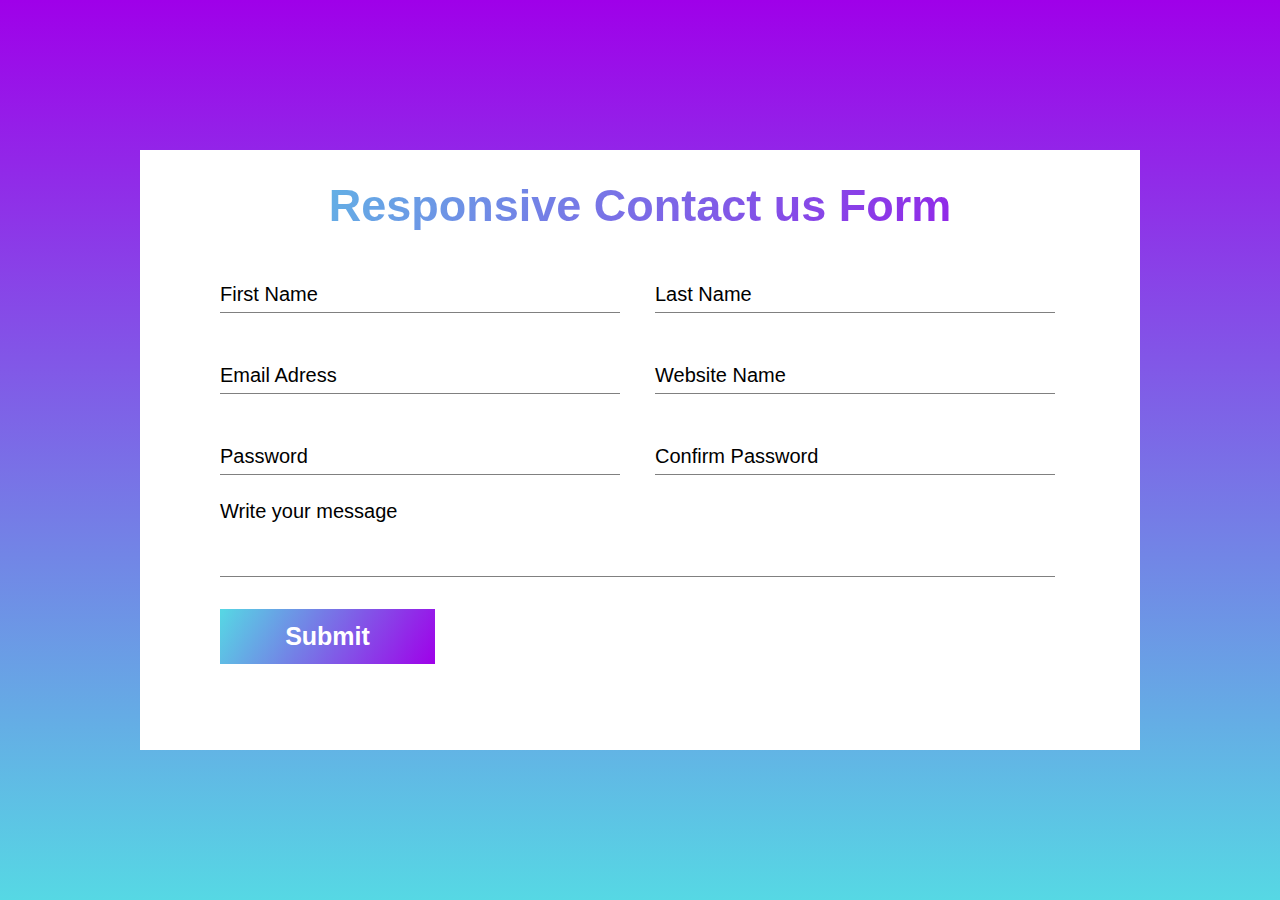
==== index.html @ 3777c75a "completed js" ====
<!DOCTYPE html>
<html lang="en">
  <head>
    <meta charset="UTF-8" />
    <meta http-equiv="X-UA-Compatible" content="IE=edge" />
    <meta name="viewport" content="width=device-width, initial-scale=1.0" />
    <title>Document</title>
    <link rel="stylesheet" href="index.css" />
  </head>
  <body>
    <div class="container" id="whiteBox">
      <h1 id="titleOne">Responsive Contact us Form</h1>
      <div class="userInfos">
        <div class="columnOne">
          <div class="setOne">
            <input class="userInputs" id="firstName" type="text" required />
            <label for="firstName" id="labelFirstName">
              <span id="infoOne">First Name</span>
            </label>
            <span class="requiredFields hide" id="firstNameError">Please enter your First Name</span>
            <span class="requiredAmount hide" id="firstNameErrorTwo">First Name needs to be more than three characters</span>
          </div>

          <div class="setTwo">
            <input class="userInputs" id="emailAdress" type="email" required />
            <label for="emailAdress" id="labelEmail">
              <span id="infoThree">Email Adress</span>
            </label>
            <span class="requiredFields hide" id="emailError">Please enter your Email Adress</span>
            <span class="requiredAmount hide" id="emailErrorTwo">Email Adress is invalid</span>
          </div> 

          <div class="setSix">
            <input class="userInputs" id="passwordName" type="password" required />
            <label for="passwordName" id="labelPassword">
              <span id="infoFive">Password</span>
            </label>
            <span class="requiredFields hide" id="passwordError">Please enter your Password</span>
            <span class="requiredAmount hide" id="passwordErrorTwo">Password needs to be more than seven characters</span>
          </div>
        </div>

        <div class="columnTwo">
          <div class="setThree">
            <input class="userInputs" id="lastName" type="text" required />
            <label for="lastName" id="labelLastName">
              <span class="textTests" id="infoTwo">Last Name</span>
            </label>
            <span class="requiredFields" id="lastNameError">Please enter your Last Name</span>
            <span class="requiredAmount" id="lastNameErrorTwo">Last Name needs to be more than three characters</span>
          </div>

          <div class="setFour">
            <input class="userInputs" id="websiteName" type="text" required />
            <label for="websiteName" id="labelWebsite">
              <span id="infoFour">Website Name</span>
            </label>
            <span class="requiredFields" id="websiteError">Please enter your Website Name</span>
            <span class="requiredAmount" id="websiteErrorTwo">Website Name needs to be more than three characters</span>
          </div>

          <div class="setSeven">
            <input class="userInputs" id="passwordNameConfirm" type="password" required />
            <label for="passwordNameConfirm" id="labelPasswordConfirm">
              <span id="infoSix">Confirm Password</span>
            </label>
            <span class="requiredFields hide" id="passwordErrorConfirm">Please confirm your Password</span>
            <span class="requiredAmount hide" id="passwordErrorConfirmTwo">Password doesn't match</span>
          </div>
        </div>
      </div>
      <div class="setFive">
        <label for="messageArea" id="labelUserMessage">
          <span id="userMessage">Write your message</span>
        </label>
        <textarea name="msgArea" class="userInputs" id="messageArea" cols="81.9" rows="4"></textarea>
        <span class="requiredFields hide" id="messageError">Please enter your Message</span>
      </div>


      <div class="button">
        <input type="submit" id="submitButton"></input>
      </div>
    </div>

    <script src="index.js"></script>
  </body>
</html>
---- index.css ----
* {
  padding: 0;
  margin: 0;
}
body {
  display: flex;
  align-items: center;
  justify-content: center;
  width: 100vw;
  height: 100vh;
  color: #fff;
  background: linear-gradient(0deg, #56d8e4, #9f00e9);
}
#whiteBox {
  width: 1000px;
  height: 600px;
  z-index: 100;
  background-color: #fff;
  text-align: center;
}
#titleOne {
  font-size: 45px;
  font-family: "Trebuchet MS", "Lucida Sans Unicode", "Lucida Grande",
    "Lucida Sans", Arial, sans-serif;
  margin-top: 30px;
  background-image: linear-gradient(120deg, #56d8e4, #9f00e9);
  -webkit-background-clip: text;
  color: transparent;
}
.userInfos {
  font-size: 20px;
  font-family: "Trebuchet MS", "Lucida Sans Unicode", "Lucida Grande",
    "Lucida Sans", Arial, sans-serif;
  color: black;
  display: flex;
  flex-direction: row;
  margin-top: 50px;
}
.userInputs {
  border-style: none;
  border-bottom: 1px solid gray;
  outline: none;
  width: 400px;
  height: 25px;
  font-size: 20px;
  position: relative;
  display: block;
  padding-bottom: 5px;
}
.userInputs:focus,
.userInputs:valid {
  border-bottom: 1px solid #56d8e4;
}
.userInputs:focus + label > span,
.userInputs:valid + label > span {
  -webkit-transition: top 0.2s ease, font-size 0.2s ease;
  transition: top 0.2s ease, font-size 0.2s ease;
  position: absolute;
  top: -25px;
  font-size: 17px;
  color: #56d8e4;
}
#emailAdress:focus + label > span {
  -webkit-transition: top 0.2s ease, font-size 0.2s ease;
  transition: top 0.2s ease, font-size 0.2s ease;
  position: absolute;
  top: -25px;
  font-size: 17px;
  color: #56d8e4;
}
#messageArea {
  font-size: 15px;
  font-family: "Trebuchet MS", "Lucida Sans Unicode", "Lucida Grande",
    "Lucida Sans", Arial, sans-serif;
  color: black;
  position: relative;
  top: 8px;
  width: 20%;
  height: 40px;
  display: block;
  border-style: none;
  outline: none;
  resize: none;
  border-bottom: 1px solid gray;
  -webkit-transition: width 0.4s ease;
  transition: width 0.4s ease;
  overflow: visible;
  white-space: nowrap;
  overflow-x: hidden;
}
#messageArea:focus,
#messageArea:valid {
  -webkit-transition: width 0.4s ease;
  transition: width 0.4s ease;
  width: 100%;
  white-space: nowrap;
}
.columnOne {
  margin-left: 80px;
  display: flex;
  flex-direction: column;
}
.columnTwo {
  display: flex;
  flex-direction: column;
}
.setOne {
  text-align: left;
}
.setTwo {
  margin-top: 50px;
  text-align: left;
}
.setThree {
  margin-left: 35px;
  text-align: left;
}
.setFour {
  text-align: left;
  margin-top: 50px;
  margin-left: 35px;
}
.setFive {
  margin-top: 25px;
  margin-left: 80px;
  text-align: left;
  width: 835px;
}
.setSix {
  text-align: left;
  margin-top: 50px;
}
.setSeven {
  text-align: left;
  margin-top: 50px;
  margin-left: 35px;
}
#infoOne {
  position: absolute;
}
#infoTwo {
  position: absolute;
}
#infoThree {
  position: absolute;
}
#infoFour {
  position: absolute;
}
#infoFive {
  position: absolute;
}
#infoSix {
  position: absolute;
}
#userMessage {
  z-index: 5;
  /* display: block; */
  /* position: absolute; */
  font-size: 20px;
  font-family: "Trebuchet MS", "Lucida Sans Unicode", "Lucida Grande",
    "Lucida Sans", Arial, sans-serif;
  color: black;
}
#labelFirstName {
  position: relative;
  top: -30px;
  width: 100%;
  display: block;
}
#labelLastName {
  position: relative;
  top: -30px;
  width: 100%;
  display: block;
}
#labelEmail {
  position: relative;
  top: -30px;
  width: 100%;
  display: block;
}
#labelWebsite {
  position: relative;
  top: -30px;
  width: 100%;
  display: block;
}
#labelUserMessage {
  position: relative;
  width: 100%;
  display: block;
}
#labelPassword {
  position: relative;
  width: 100%;
  display: block;
  top: -30px;
}
#labelPasswordConfirm {
  position: relative;
  width: 100%;
  display: block;
  top: -30px;
}
.button {
  text-align: left;
  margin-left: 80px;
  margin-top: 40px;
}
#submitButton {
  width: 215px;
  height: 55px;
  background-image: linear-gradient(120deg, #56d8e4, #9f00e9);
  border-style: none;
  color: white;
  font-family: -apple-system, BlinkMacSystemFont, "Segoe UI", Roboto, Oxygen,
    Ubuntu, Cantarell, "Open Sans", "Helvetica Neue", sans-serif;
  font-weight: 600;
  font-size: 25px;
}
#submitButton:hover {
  cursor: pointer;
}
.requiredFields {
  color: red;
  font-size: 15px;
  display: none;
  position: relative;
  top: 4px;
  font-family: -apple-system, BlinkMacSystemFont, "Segoe UI", Roboto, Oxygen,
    Ubuntu, Cantarell, "Open Sans", "Helvetica Neue", sans-serif;
}
.requiredAmount {
  color: red;
  font-size: 15px;
  display: none;
  position: relative;
  top: -1px;
  font-family: -apple-system, BlinkMacSystemFont, "Segoe UI", Roboto, Oxygen,
    Ubuntu, Cantarell, "Open Sans", "Helvetica Neue", sans-serif;
}
#messageError {
  position: relative;
  top: 15px;
}
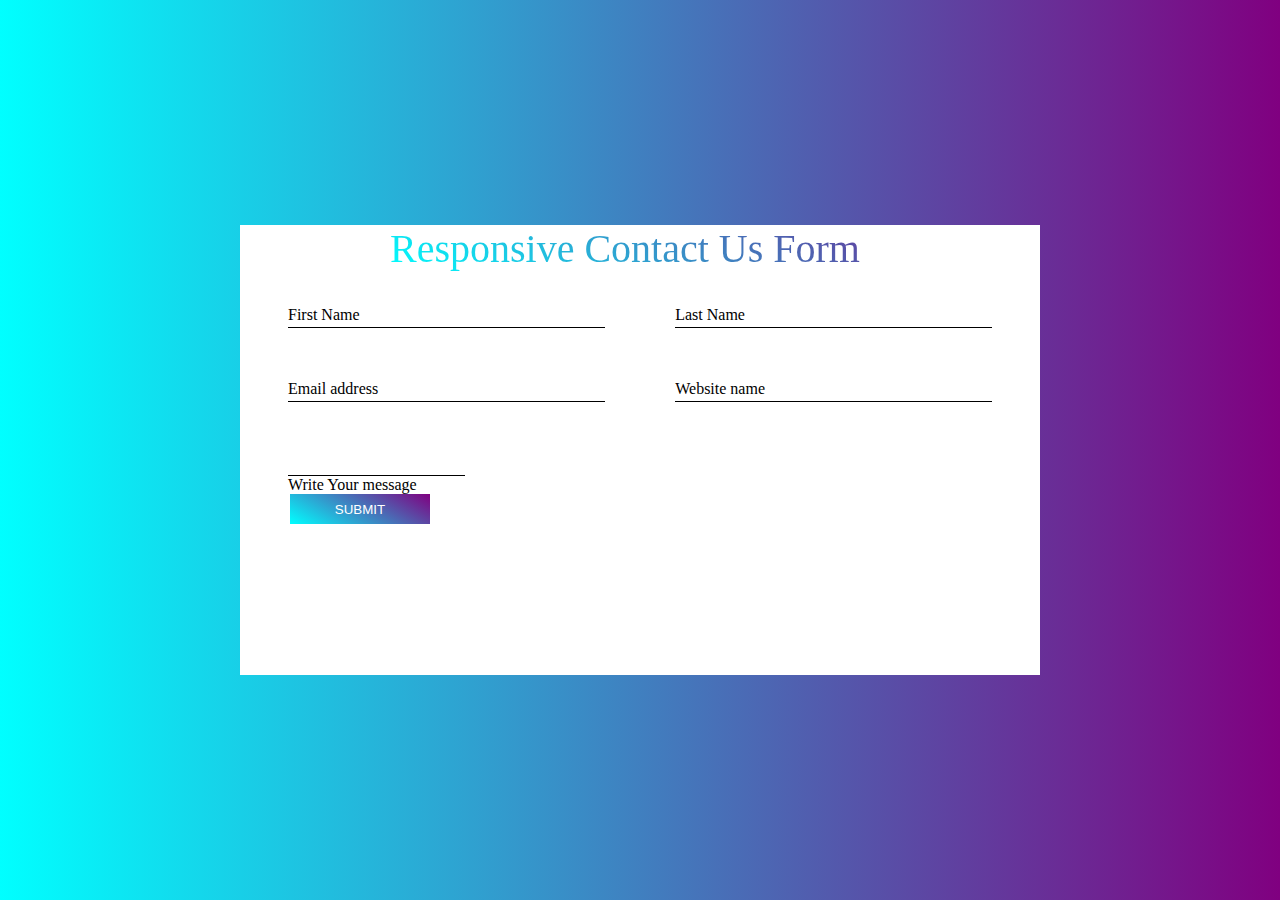
==== commit 6b9f0615: "almost finished" ====
--- a/index.html
+++ b/index.html
@@ -1,88 +1,47 @@
 <!DOCTYPE html>
 <html lang="en">
-  <head>
-    <meta charset="UTF-8" />
-    <meta http-equiv="X-UA-Compatible" content="IE=edge" />
-    <meta name="viewport" content="width=device-width, initial-scale=1.0" />
-    <title>Document</title>
-    <link rel="stylesheet" href="index.css" />
-  </head>
-  <body>
-    <div class="container" id="whiteBox">
-      <h1 id="titleOne">Responsive Contact us Form</h1>
-      <div class="userInfos">
-        <div class="columnOne">
-          <div class="setOne">
-            <input class="userInputs" id="firstName" type="text" required />
-            <label for="firstName" id="labelFirstName">
-              <span id="infoOne">First Name</span>
-            </label>
-            <span class="requiredFields hide" id="firstNameError">Please enter your First Name</span>
-            <span class="requiredAmount hide" id="firstNameErrorTwo">First Name needs to be more than three characters</span>
-          </div>
 
-          <div class="setTwo">
-            <input class="userInputs" id="emailAdress" type="email" required />
-            <label for="emailAdress" id="labelEmail">
-              <span id="infoThree">Email Adress</span>
-            </label>
-            <span class="requiredFields hide" id="emailError">Please enter your Email Adress</span>
-            <span class="requiredAmount hide" id="emailErrorTwo">Email Adress is invalid</span>
-          </div> 
+<head>
+  <meta charset="UTF-8" />
+  <meta http-equiv="X-UA-Compatible" content="IE=edge" />
+  <meta name="viewport" content="width=device-width, initial-scale=1.0" />
+  <link rel="stylesheet" href="index.css" />
+  <title>Document</title>
+</head>
 
-          <div class="setSix">
-            <input class="userInputs" id="passwordName" type="password" required />
-            <label for="passwordName" id="labelPassword">
-              <span id="infoFive">Password</span>
-            </label>
-            <span class="requiredFields hide" id="passwordError">Please enter your Password</span>
-            <span class="requiredAmount hide" id="passwordErrorTwo">Password needs to be more than seven characters</span>
-          </div>
-        </div>
-
-        <div class="columnTwo">
-          <div class="setThree">
-            <input class="userInputs" id="lastName" type="text" required />
-            <label for="lastName" id="labelLastName">
-              <span class="textTests" id="infoTwo">Last Name</span>
-            </label>
-            <span class="requiredFields" id="lastNameError">Please enter your Last Name</span>
-            <span class="requiredAmount" id="lastNameErrorTwo">Last Name needs to be more than three characters</span>
-          </div>
-
-          <div class="setFour">
-            <input class="userInputs" id="websiteName" type="text" required />
-            <label for="websiteName" id="labelWebsite">
-              <span id="infoFour">Website Name</span>
-            </label>
-            <span class="requiredFields" id="websiteError">Please enter your Website Name</span>
-            <span class="requiredAmount" id="websiteErrorTwo">Website Name needs to be more than three characters</span>
-          </div>
-
-          <div class="setSeven">
-            <input class="userInputs" id="passwordNameConfirm" type="password" required />
-            <label for="passwordNameConfirm" id="labelPasswordConfirm">
-              <span id="infoSix">Confirm Password</span>
-            </label>
-            <span class="requiredFields hide" id="passwordErrorConfirm">Please confirm your Password</span>
-            <span class="requiredAmount hide" id="passwordErrorConfirmTwo">Password doesn't match</span>
-          </div>
-        </div>
+<body id="body">
+  <div id="form">
+    <div>
+      <p id="contactText">Responsive Contact Us Form</p>
+    </div>
+    <div id="firstDiv">
+      <div id="firstName">
+        <input class="txt" type="text" id="inputOne" required />
+        <label for="inputOne" id="nameLabel"><span id="name">First Name</span></label>
       </div>
-      <div class="setFive">
-        <label for="messageArea" id="labelUserMessage">
-          <span id="userMessage">Write your message</span>
-        </label>
-        <textarea name="msgArea" class="userInputs" id="messageArea" cols="81.9" rows="4"></textarea>
-        <span class="requiredFields hide" id="messageError">Please enter your Message</span>
-      </div>
-
-
-      <div class="button">
-        <input type="submit" id="submitButton"></input>
+      <div id="lastName">
+        <input class="txt" type="text" id="inputTwo" required />
+        <label for="inputTwo" id="nameLabel"><span id="name">Last Name</span></label>
       </div>
     </div>
+    <div id="secondDiv">
+      <div id="Email">
+        <input class="txt" type="text" id="inputThree" required />
+        <label for="inputThree" id="nameLabel"><span id="name">Email address</span></label>
+      </div>
+      <div id="web">
+        <input class="txt" type="text" id="inputFour" required />
+        <label for="inputFour" id="nameLabel"><span id="name">Website name</span></label>
+      </div>
+    </div>
+    <div id="thirdDiv">
+      <div><input class="txt" type="text" id="inputFour" required 
+      <label for="inputFour" id nameLabel><span>Write Your message</span></label></div>
+    </div>
+    <button id="button">SUBMIT</button>
+  </div>
 
-    <script src="index.js"></script>
-  </body>
-</html>
+  <script src="index.js"></script>
+</body>
+
+</html>--- a/index.css
+++ b/index.css
@@ -2,245 +2,107 @@
   padding: 0;
   margin: 0;
 }
-body {
+
+#body {
   display: flex;
+  height: 100vh;
+  width: 100vw;
+  background: linear-gradient(90deg, cyan, purple);
+  justify-content: center;
   align-items: center;
-  justify-content: center;
-  width: 100vw;
-  height: 100vh;
-  color: #fff;
-  background: linear-gradient(0deg, #56d8e4, #9f00e9);
 }
-#whiteBox {
-  width: 1000px;
-  height: 600px;
-  z-index: 100;
-  background-color: #fff;
-  text-align: center;
+#form {
+  display: flex;
+  flex-direction: column;
+  width: 800px;
+  height: 450px;
+  background-color: white;
 }
-#titleOne {
-  font-size: 45px;
-  font-family: "Trebuchet MS", "Lucida Sans Unicode", "Lucida Grande",
-    "Lucida Sans", Arial, sans-serif;
-  margin-top: 30px;
-  background-image: linear-gradient(120deg, #56d8e4, #9f00e9);
+#contactText {
+  background: -webkit-linear-gradient(60deg, cyan, purple);
   -webkit-background-clip: text;
-  color: transparent;
+  -webkit-text-fill-color: transparent;
+  font-size: 40px;
+  margin-left: 150px;
 }
-.userInfos {
-  font-size: 20px;
-  font-family: "Trebuchet MS", "Lucida Sans Unicode", "Lucida Grande",
-    "Lucida Sans", Arial, sans-serif;
-  color: black;
+#firstDiv {
   display: flex;
-  flex-direction: row;
-  margin-top: 50px;
+  justify-content: space-between;
+  margin-top: 40px;
+  padding-left: 48px;
+  padding-right: 48px;
 }
-.userInputs {
-  border-style: none;
-  border-bottom: 1px solid gray;
+
+#firstName,
+#lastName {
+  width: 45%;
+}
+.txt {
+  width: 100%;
   outline: none;
-  width: 400px;
-  height: 25px;
-  font-size: 20px;
   position: relative;
   display: block;
-  padding-bottom: 5px;
 }
-.userInputs:focus,
-.userInputs:valid {
-  border-bottom: 1px solid #56d8e4;
+#secondDiv {
+  display: flex;
+  justify-content: space-between;
+  margin-top: 40px;
+  padding-left: 48px;
+  padding-right: 48px;
 }
-.userInputs:focus + label > span,
-.userInputs:valid + label > span {
-  -webkit-transition: top 0.2s ease, font-size 0.2s ease;
-  transition: top 0.2s ease, font-size 0.2s ease;
-  position: absolute;
-  top: -25px;
+#Email,
+#web {
+  width: 45%;
+}
+#wym {
+  width: 300px;
+}
+#thirdDiv {
+  display: flex;
+  margin-top: 40px;
+  padding-left: 48px;
+  padding-right: 48px;
+}
+#input1 {
+  display: flex;
+  position: relative;
+}
+
+#lastNameLabel {
+  position: relative;
+  top: -22px;
+}
+
+#emailLabel {
+  position: relative;
+  top: -22px;
+}
+#webLabel {
+  position: relative;
+  top: -22px;
+}
+#nameLabel {
+  position: relative;
+  top: -22px;
+}
+.txt {
+  border-style: none;
+  border-bottom: 1px solid black;
+}
+
+input.txt:focus + label > span,
+input.txt:valid + label > span {
+  color: cyan;
+  position: relative;
+  top: -20px;
   font-size: 17px;
-  color: #56d8e4;
+} 
+#button {
+  background: -webkit-linear-gradient(60deg, cyan, purple);
+  border: none;
+  color: white;
+  width: 140px;
+  height: 30px;
+  margin-left: 50px;
 }
-#emailAdress:focus + label > span {
-  -webkit-transition: top 0.2s ease, font-size 0.2s ease;
-  transition: top 0.2s ease, font-size 0.2s ease;
-  position: absolute;
-  top: -25px;
-  font-size: 17px;
-  color: #56d8e4;
-}
-#messageArea {
-  font-size: 15px;
-  font-family: "Trebuchet MS", "Lucida Sans Unicode", "Lucida Grande",
-    "Lucida Sans", Arial, sans-serif;
-  color: black;
-  position: relative;
-  top: 8px;
-  width: 20%;
-  height: 40px;
-  display: block;
-  border-style: none;
-  outline: none;
-  resize: none;
-  border-bottom: 1px solid gray;
-  -webkit-transition: width 0.4s ease;
-  transition: width 0.4s ease;
-  overflow: visible;
-  white-space: nowrap;
-  overflow-x: hidden;
-}
-#messageArea:focus,
-#messageArea:valid {
-  -webkit-transition: width 0.4s ease;
-  transition: width 0.4s ease;
-  width: 100%;
-  white-space: nowrap;
-}
-.columnOne {
-  margin-left: 80px;
-  display: flex;
-  flex-direction: column;
-}
-.columnTwo {
-  display: flex;
-  flex-direction: column;
-}
-.setOne {
-  text-align: left;
-}
-.setTwo {
-  margin-top: 50px;
-  text-align: left;
-}
-.setThree {
-  margin-left: 35px;
-  text-align: left;
-}
-.setFour {
-  text-align: left;
-  margin-top: 50px;
-  margin-left: 35px;
-}
-.setFive {
-  margin-top: 25px;
-  margin-left: 80px;
-  text-align: left;
-  width: 835px;
-}
-.setSix {
-  text-align: left;
-  margin-top: 50px;
-}
-.setSeven {
-  text-align: left;
-  margin-top: 50px;
-  margin-left: 35px;
-}
-#infoOne {
-  position: absolute;
-}
-#infoTwo {
-  position: absolute;
-}
-#infoThree {
-  position: absolute;
-}
-#infoFour {
-  position: absolute;
-}
-#infoFive {
-  position: absolute;
-}
-#infoSix {
-  position: absolute;
-}
-#userMessage {
-  z-index: 5;
-  /* display: block; */
-  /* position: absolute; */
-  font-size: 20px;
-  font-family: "Trebuchet MS", "Lucida Sans Unicode", "Lucida Grande",
-    "Lucida Sans", Arial, sans-serif;
-  color: black;
-}
-#labelFirstName {
-  position: relative;
-  top: -30px;
-  width: 100%;
-  display: block;
-}
-#labelLastName {
-  position: relative;
-  top: -30px;
-  width: 100%;
-  display: block;
-}
-#labelEmail {
-  position: relative;
-  top: -30px;
-  width: 100%;
-  display: block;
-}
-#labelWebsite {
-  position: relative;
-  top: -30px;
-  width: 100%;
-  display: block;
-}
-#labelUserMessage {
-  position: relative;
-  width: 100%;
-  display: block;
-}
-#labelPassword {
-  position: relative;
-  width: 100%;
-  display: block;
-  top: -30px;
-}
-#labelPasswordConfirm {
-  position: relative;
-  width: 100%;
-  display: block;
-  top: -30px;
-}
-.button {
-  text-align: left;
-  margin-left: 80px;
-  margin-top: 40px;
-}
-#submitButton {
-  width: 215px;
-  height: 55px;
-  background-image: linear-gradient(120deg, #56d8e4, #9f00e9);
-  border-style: none;
-  color: white;
-  font-family: -apple-system, BlinkMacSystemFont, "Segoe UI", Roboto, Oxygen,
-    Ubuntu, Cantarell, "Open Sans", "Helvetica Neue", sans-serif;
-  font-weight: 600;
-  font-size: 25px;
-}
-#submitButton:hover {
-  cursor: pointer;
-}
-.requiredFields {
-  color: red;
-  font-size: 15px;
-  display: none;
-  position: relative;
-  top: 4px;
-  font-family: -apple-system, BlinkMacSystemFont, "Segoe UI", Roboto, Oxygen,
-    Ubuntu, Cantarell, "Open Sans", "Helvetica Neue", sans-serif;
-}
-.requiredAmount {
-  color: red;
-  font-size: 15px;
-  display: none;
-  position: relative;
-  top: -1px;
-  font-family: -apple-system, BlinkMacSystemFont, "Segoe UI", Roboto, Oxygen,
-    Ubuntu, Cantarell, "Open Sans", "Helvetica Neue", sans-serif;
-}
-#messageError {
-  position: relative;
-  top: 15px;
-}
+
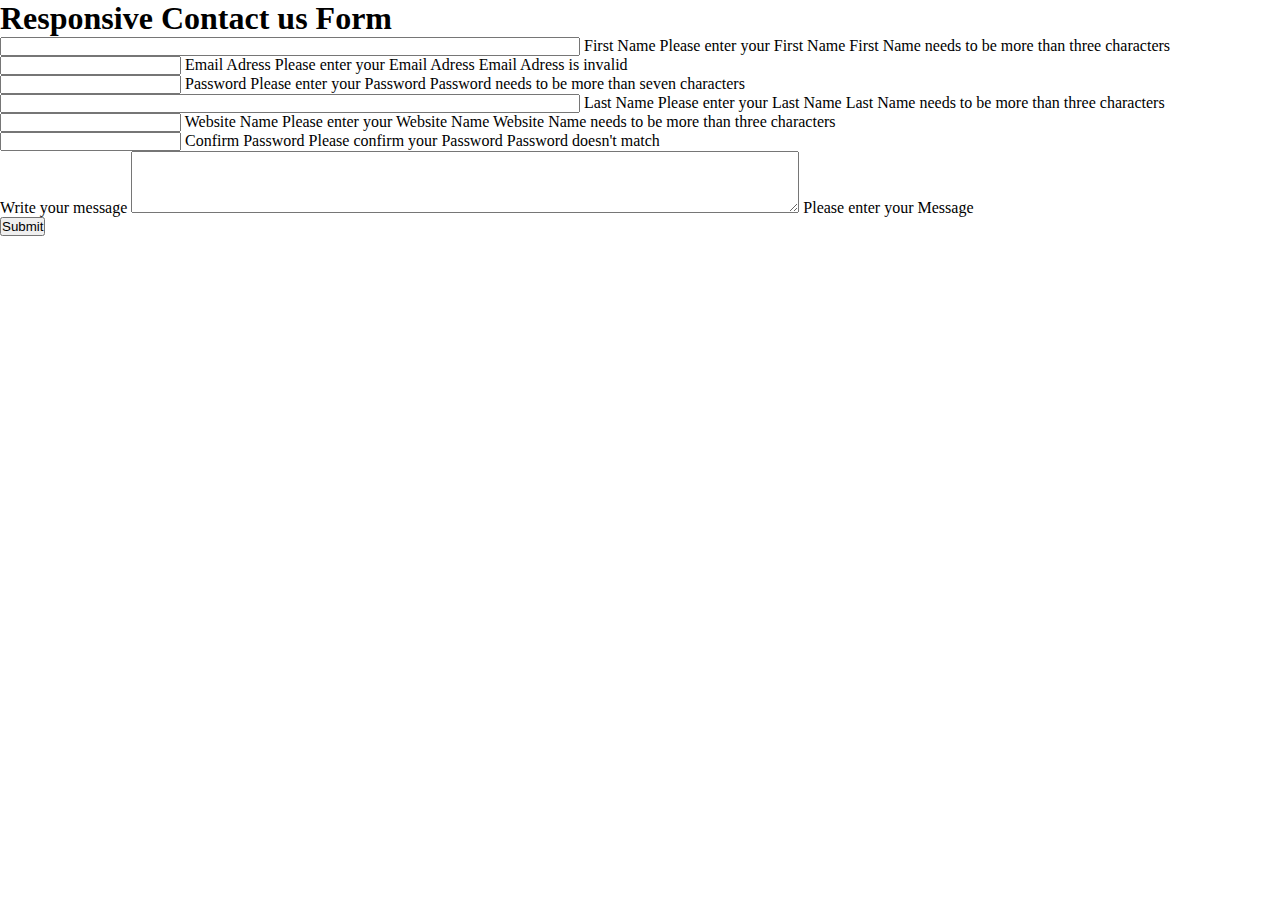
==== commit 8d6088a7: "progress on link button" ====
--- a/index.html
+++ b/index.html
@@ -1,47 +1,131 @@
 <!DOCTYPE html>
 <html lang="en">
+  <head>
+    <meta charset="UTF-8" />
+    <meta http-equiv="X-UA-Compatible" content="IE=edge" />
+    <meta name="viewport" content="width=device-width, initial-scale=1.0" />
+    <title>Document</title>
+    <link rel="stylesheet" href="index.css" />
+  </head>
+  <body>
+    <div class="container" id="whiteBox">
+      <h1 id="titleOne">Responsive Contact us Form</h1>
+      <div class="userInfos">
+        <div class="columnOne">
+          <div class="setOne">
+            <input class="userInputs" id="firstName" type="text" required />
+            <label for="firstName" id="labelFirstName">
+              <span id="infoOne">First Name</span>
+            </label>
+            <span class="requiredFields hide" id="firstNameError"
+              >Please enter your First Name</span
+            >
+            <span class="requiredAmount hide" id="firstNameErrorTwo"
+              >First Name needs to be more than three characters</span
+            >
+          </div>
 
-<head>
-  <meta charset="UTF-8" />
-  <meta http-equiv="X-UA-Compatible" content="IE=edge" />
-  <meta name="viewport" content="width=device-width, initial-scale=1.0" />
-  <link rel="stylesheet" href="index.css" />
-  <title>Document</title>
-</head>
+          <div class="setTwo">
+            <input class="userInputs" id="emailAdress" type="email" required />
+            <label for="emailAdress" id="labelEmail">
+              <span id="infoThree">Email Adress</span>
+            </label>
+            <span class="requiredFields hide" id="emailError"
+              >Please enter your Email Adress</span
+            >
+            <span class="requiredAmount hide" id="emailErrorTwo"
+              >Email Adress is invalid</span
+            >
+          </div>
 
-<body id="body">
-  <div id="form">
-    <div>
-      <p id="contactText">Responsive Contact Us Form</p>
-    </div>
-    <div id="firstDiv">
-      <div id="firstName">
-        <input class="txt" type="text" id="inputOne" required />
-        <label for="inputOne" id="nameLabel"><span id="name">First Name</span></label>
+          <div class="setSix">
+            <input
+              class="userInputs"
+              id="passwordName"
+              type="password"
+              required
+            />
+            <label for="passwordName" id="labelPassword">
+              <span id="infoFive">Password</span>
+            </label>
+            <span class="requiredFields hide" id="passwordError"
+              >Please enter your Password</span
+            >
+            <span class="requiredAmount hide" id="passwordErrorTwo"
+              >Password needs to be more than seven characters</span
+            >
+          </div>
+        </div>
+
+        <div class="columnTwo">
+          <div class="setThree">
+            <input class="userInputs" id="lastName" type="text" required />
+            <label for="lastName" id="labelLastName">
+              <span class="textTests" id="infoTwo">Last Name</span>
+            </label>
+            <span class="requiredFields" id="lastNameError"
+              >Please enter your Last Name</span
+            >
+            <span class="requiredAmount" id="lastNameErrorTwo"
+              >Last Name needs to be more than three characters</span
+            >
+          </div>
+
+          <div class="setFour">
+            <input class="userInputs" id="websiteName" type="text" required />
+            <label for="websiteName" id="labelWebsite">
+              <span id="infoFour">Website Name</span>
+            </label>
+            <span class="requiredFields" id="websiteError"
+              >Please enter your Website Name</span
+            >
+            <span class="requiredAmount" id="websiteErrorTwo"
+              >Website Name needs to be more than three characters</span
+            >
+          </div>
+
+          <div class="setSeven">
+            <input
+              class="userInputs"
+              id="passwordNameConfirm"
+              type="password"
+              required
+            />
+            <label for="passwordNameConfirm" id="labelPasswordConfirm">
+              <span id="infoSix">Confirm Password</span>
+            </label>
+            <span class="requiredFields hide" id="passwordErrorConfirm"
+              >Please confirm your Password</span
+            >
+            <span class="requiredAmount hide" id="passwordErrorConfirmTwo"
+              >Password doesn't match</span
+            >
+          </div>
+        </div>
       </div>
-      <div id="lastName">
-        <input class="txt" type="text" id="inputTwo" required />
-        <label for="inputTwo" id="nameLabel"><span id="name">Last Name</span></label>
+      <div class="setFive">
+        <label for="messageArea" id="labelUserMessage">
+          <span id="userMessage">Write your message</span>
+        </label>
+        <textarea
+          name="msgArea"
+          class="userInputs"
+          id="messageArea"
+          cols="81.9"
+          rows="4"
+        ></textarea>
+        <span class="requiredFields hide" id="messageError"
+          >Please enter your Message</span
+        >
+      </div>
+
+      <div class="button">
+        <a href="#" id='navigateToSignIn'>
+          <button type="submit" id="submitButton">Submit</button>
+        </a>
       </div>
     </div>
-    <div id="secondDiv">
-      <div id="Email">
-        <input class="txt" type="text" id="inputThree" required />
-        <label for="inputThree" id="nameLabel"><span id="name">Email address</span></label>
-      </div>
-      <div id="web">
-        <input class="txt" type="text" id="inputFour" required />
-        <label for="inputFour" id="nameLabel"><span id="name">Website name</span></label>
-      </div>
-    </div>
-    <div id="thirdDiv">
-      <div><input class="txt" type="text" id="inputFour" required 
-      <label for="inputFour" id nameLabel><span>Write Your message</span></label></div>
-    </div>
-    <button id="button">SUBMIT</button>
-  </div>
 
-  <script src="index.js"></script>
-</body>
-
-</html>+    <script src="index.js"></script>
+  </body>
+</html>
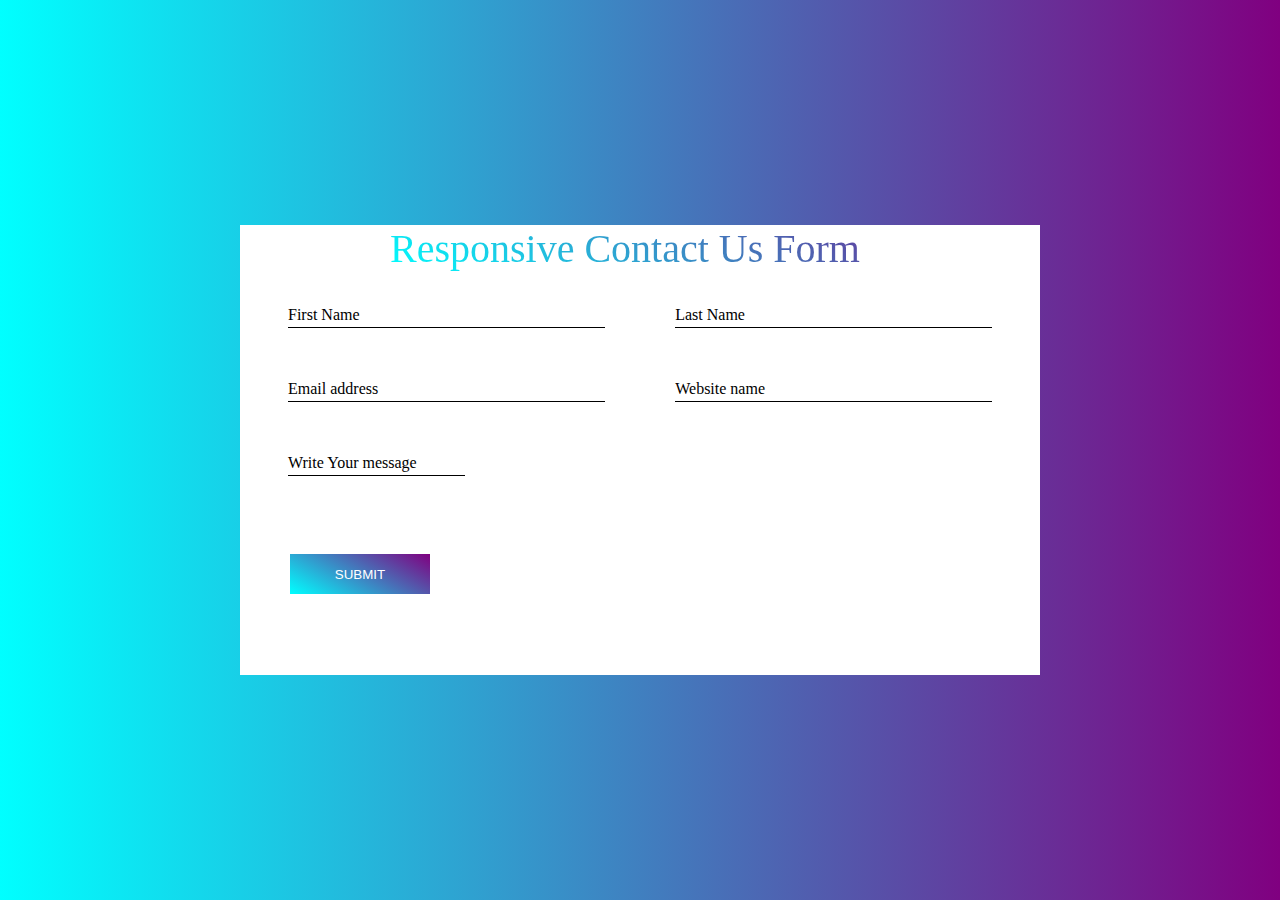
==== commit 2b4e87b1: "did red text" ====
--- a/index.html
+++ b/index.html
@@ -4,126 +4,82 @@
     <meta charset="UTF-8" />
     <meta http-equiv="X-UA-Compatible" content="IE=edge" />
     <meta name="viewport" content="width=device-width, initial-scale=1.0" />
+    <link rel="stylesheet" href="index.css" />
     <title>Document</title>
-    <link rel="stylesheet" href="index.css" />
   </head>
-  <body>
-    <div class="container" id="whiteBox">
-      <h1 id="titleOne">Responsive Contact us Form</h1>
-      <div class="userInfos">
-        <div class="columnOne">
-          <div class="setOne">
-            <input class="userInputs" id="firstName" type="text" required />
-            <label for="firstName" id="labelFirstName">
-              <span id="infoOne">First Name</span>
-            </label>
-            <span class="requiredFields hide" id="firstNameError"
-              >Please enter your First Name</span
-            >
-            <span class="requiredAmount hide" id="firstNameErrorTwo"
-              >First Name needs to be more than three characters</span
-            >
-          </div>
 
-          <div class="setTwo">
-            <input class="userInputs" id="emailAdress" type="email" required />
-            <label for="emailAdress" id="labelEmail">
-              <span id="infoThree">Email Adress</span>
-            </label>
-            <span class="requiredFields hide" id="emailError"
-              >Please enter your Email Adress</span
-            >
-            <span class="requiredAmount hide" id="emailErrorTwo"
-              >Email Adress is invalid</span
-            >
-          </div>
-
-          <div class="setSix">
-            <input
-              class="userInputs"
-              id="passwordName"
-              type="password"
-              required
-            />
-            <label for="passwordName" id="labelPassword">
-              <span id="infoFive">Password</span>
-            </label>
-            <span class="requiredFields hide" id="passwordError"
-              >Please enter your Password</span
-            >
-            <span class="requiredAmount hide" id="passwordErrorTwo"
-              >Password needs to be more than seven characters</span
-            >
-          </div>
+  <body id="body">
+    <div id="form">
+      <div>
+        <p id="contactText">Responsive Contact Us Form</p>
+      </div>
+      <div id="firstDiv">
+        <div id="firstName">
+          <input class="txt" type="text" id="inputOne" required />
+          <label for="inputOne" id="nameLabel"
+            ><span id="name">First Name</span></label
+          >
+          <span
+            id="firstNameEmpty"
+            style="color: red; padding-top: 4px; display: none"
+            >Please enter your first name</span
+          >
+          <span
+            id="firstNameMoreThan3"
+            style="color: red; padding-top: 4px; display: none"
+            >First name has to be more than 3 character</span
+          >
         </div>
-
-        <div class="columnTwo">
-          <div class="setThree">
-            <input class="userInputs" id="lastName" type="text" required />
-            <label for="lastName" id="labelLastName">
-              <span class="textTests" id="infoTwo">Last Name</span>
-            </label>
-            <span class="requiredFields" id="lastNameError"
-              >Please enter your Last Name</span
-            >
-            <span class="requiredAmount" id="lastNameErrorTwo"
-              >Last Name needs to be more than three characters</span
-            >
-          </div>
-
-          <div class="setFour">
-            <input class="userInputs" id="websiteName" type="text" required />
-            <label for="websiteName" id="labelWebsite">
-              <span id="infoFour">Website Name</span>
-            </label>
-            <span class="requiredFields" id="websiteError"
-              >Please enter your Website Name</span
-            >
-            <span class="requiredAmount" id="websiteErrorTwo"
-              >Website Name needs to be more than three characters</span
-            >
-          </div>
-
-          <div class="setSeven">
-            <input
-              class="userInputs"
-              id="passwordNameConfirm"
-              type="password"
-              required
-            />
-            <label for="passwordNameConfirm" id="labelPasswordConfirm">
-              <span id="infoSix">Confirm Password</span>
-            </label>
-            <span class="requiredFields hide" id="passwordErrorConfirm"
-              >Please confirm your Password</span
-            >
-            <span class="requiredAmount hide" id="passwordErrorConfirmTwo"
-              >Password doesn't match</span
-            >
-          </div>
+        <div id="lastName">
+          <input class="txt" type="text" id="inputTwo" required />
+          <label for="inputTwo" id="nameLabel"
+            ><span id="name">Last Name</span></label
+          >
+          <span
+            id="lastNameEmpty"
+            style="color: red; padding-top: 4px; display: none"
+            >Please enter your Last name</span
+          >
+          <span
+            id="lastNameMoreThan3"
+            style="color: red; padding-top: 4px; display: none"
+            >Last name has to be more than 3 character</span
+          >
         </div>
       </div>
-      <div class="setFive">
-        <label for="messageArea" id="labelUserMessage">
-          <span id="userMessage">Write your message</span>
-        </label>
-        <textarea
-          name="msgArea"
-          class="userInputs"
-          id="messageArea"
-          cols="81.9"
-          rows="4"
-        ></textarea>
-        <span class="requiredFields hide" id="messageError"
-          >Please enter your Message</span
+      <div id="secondDiv">
+        <div id="Email">
+          <input class="txt" type="text" id="inputThree" required />
+          <label for="inputThree" id="nameLabel"
+            ><span id="name">Email address</span></label
+          >
+          <span
+          id="emailEmpty"
+          style="color: red; padding-top: 4px; display: none"
+          >Please enter your first name</span
         >
+        <span
+          id="emailMoreThan3"
+          style="color: red; padding-top: 4px; display: none"
+          >First name has to be more than 3 character</span
+        >
+        </div>
+        <div id="web">
+          <input class="txt" type="text" id="inputFour" required />
+          <label for="inputFour" id="nameLabel"
+            ><span id="name">Website name</span></label
+          >
+        </div>
       </div>
-
-      <div class="button">
-        <a href="#" id='navigateToSignIn'>
-          <button type="submit" id="submitButton">Submit</button>
-        </a>
+      <div id="thirdDiv">
+        <div>
+          <input class="txt" type="text" id="inputFive" required />
+          <label for="inputFive" id="nameLabel"
+            ><span>Write Your message</span></label
+          >
+        </div>
       </div>
+      <button id="button">SUBMIT</button>
     </div>
 
     <script src="index.js"></script>
--- a/index.css
+++ b/index.css
@@ -102,7 +102,8 @@
   border: none;
   color: white;
   width: 140px;
-  height: 30px;
+  height: 40px;
   margin-left: 50px;
+  margin-top: 60px;
 }
 
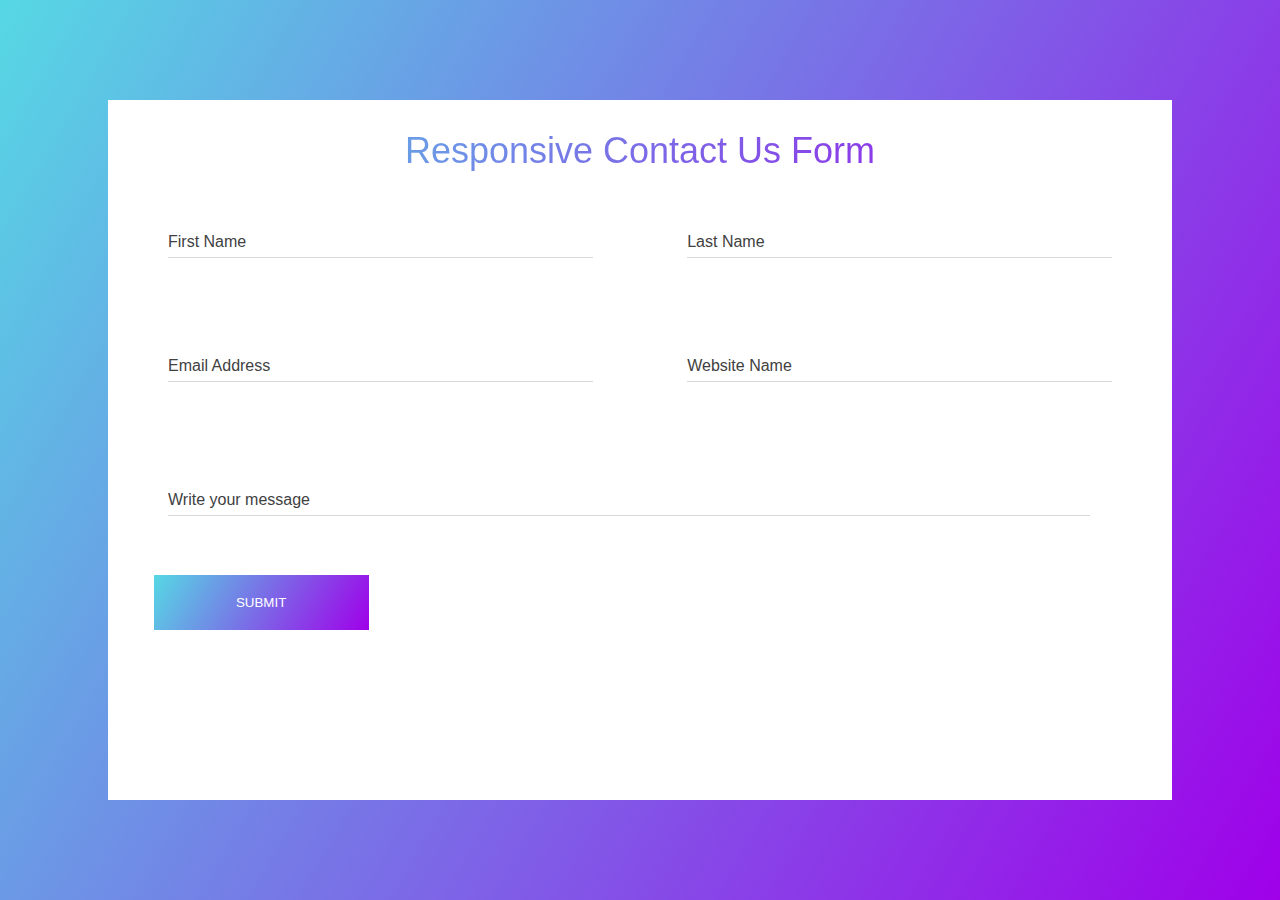
==== commit b50dcaa6: "form" ====
--- a/index.html
+++ b/index.html
@@ -4,82 +4,51 @@
     <meta charset="UTF-8" />
     <meta http-equiv="X-UA-Compatible" content="IE=edge" />
     <meta name="viewport" content="width=device-width, initial-scale=1.0" />
+    <title>Document</title>
     <link rel="stylesheet" href="index.css" />
-    <title>Document</title>
   </head>
-
-  <body id="body">
-    <div id="form">
-      <div>
-        <p id="contactText">Responsive Contact Us Form</p>
-      </div>
-      <div id="firstDiv">
-        <div id="firstName">
-          <input class="txt" type="text" id="inputOne" required />
-          <label for="inputOne" id="nameLabel"
-            ><span id="name">First Name</span></label
-          >
-          <span
-            id="firstNameEmpty"
-            style="color: red; padding-top: 4px; display: none"
-            >Please enter your first name</span
-          >
-          <span
-            id="firstNameMoreThan3"
-            style="color: red; padding-top: 4px; display: none"
-            >First name has to be more than 3 character</span
-          >
+  <body>
+    <div id="bkimg">
+      <div id="form">
+        <h1 id="title">Responsive Contact Us Form</h1>
+        <div class="rows1">
+          <div id="setOne">
+            <input class="userInputs" id="firstName" type="text" />
+            <label for="firstName" id="labelFirstName">
+              <span id="infoOne">First Name</span>
+            </label>
+          </div>
+          <div id="setTwo">
+            <input class="userInputs1" id="lastName" type="text" />
+            <label for="lastName" id="labelLastName">
+              <span>Last Name</span>
+            </label>
+          </div>
         </div>
-        <div id="lastName">
-          <input class="txt" type="text" id="inputTwo" required />
-          <label for="inputTwo" id="nameLabel"
-            ><span id="name">Last Name</span></label
-          >
-          <span
-            id="lastNameEmpty"
-            style="color: red; padding-top: 4px; display: none"
-            >Please enter your Last name</span
-          >
-          <span
-            id="lastNameMoreThan3"
-            style="color: red; padding-top: 4px; display: none"
-            >Last name has to be more than 3 character</span
-          >
+        <div class="rows2">
+          <div id="setThree">
+            <input class="userInputs2" id="email" type="text" />
+            <label for="email" id="labelEmail">
+              <span>Email Address</span>
+            </label>
+          </div>
+          <div id="setFour">
+            <input class="userInputs3" id="websiteName" type="text" />
+            <label for="websiteName" id="labelWebsiteName">
+              <span>Website Name</span>
+            </label>
+          </div>
+        </div>
+        <div class="rows3" id="setFive">
+          <input class="userInputs4" id="message" type="text" />
+          <label for="message" id="labelMessage">
+            <span>Write your message</span>
+          </label>
+        </div>
+        <div id="submit">
+          <button class="rows4">submit</button>
         </div>
       </div>
-      <div id="secondDiv">
-        <div id="Email">
-          <input class="txt" type="text" id="inputThree" required />
-          <label for="inputThree" id="nameLabel"
-            ><span id="name">Email address</span></label
-          >
-          <span
-          id="emailEmpty"
-          style="color: red; padding-top: 4px; display: none"
-          >Please enter your first name</span
-        >
-        <span
-          id="emailMoreThan3"
-          style="color: red; padding-top: 4px; display: none"
-          >First name has to be more than 3 character</span
-        >
-        </div>
-        <div id="web">
-          <input class="txt" type="text" id="inputFour" required />
-          <label for="inputFour" id="nameLabel"
-            ><span id="name">Website name</span></label
-          >
-        </div>
-      </div>
-      <div id="thirdDiv">
-        <div>
-          <input class="txt" type="text" id="inputFive" required />
-          <label for="inputFive" id="nameLabel"
-            ><span>Write Your message</span></label
-          >
-        </div>
-      </div>
-      <button id="button">SUBMIT</button>
     </div>
 
     <script src="index.js"></script>
--- a/index.css
+++ b/index.css
@@ -1,109 +1,275 @@
 * {
-  padding: 0;
-  margin: 0;
-}
-
-#body {
-  display: flex;
+  padding: 0px;
+  margin: 0px;
+  font-family: Helvetica, sans-serif;
+}
+#bkimg {
+  background-repeat: no-repeat;
+  background-position: center center;
+  background-size: cover;
   height: 100vh;
-  width: 100vw;
-  background: linear-gradient(90deg, cyan, purple);
+  display: flex;
+  text-align: center;
+  align-items: center;
   justify-content: center;
-  align-items: center;
-}
+  background: linear-gradient(120deg, #56d8e4, #9f00e9);
+}
+
 #form {
-  display: flex;
-  flex-direction: column;
-  width: 800px;
-  height: 450px;
+  width: 80%;
+  height: 70%;
   background-color: white;
-}
-#contactText {
-  background: -webkit-linear-gradient(60deg, cyan, purple);
+  padding: 30px 20px 40px 20px;
+}
+.rows1 {
+  display: flex;
+  align-items: center;
+  justify-content: space-between;
+  padding: 30px 40px 20px 40px;
+}
+.rows2 {
+  display: flex;
+  align-items: center;
+  justify-content: space-between;
+  padding: 30px 40px 20px 40px;
+}
+
+#setOne {
+  display: flex;
+  flex-direction: column;
+  width: 45%;
+  position: relative;
+  justify-content: flex-start;
+}
+#setTwo {
+  display: flex;
+  flex-direction: column;
+  width: 45%;
+  position: relative;
+  justify-content: flex-start;
+}
+
+.userInputs {
+  border-style: none;
+  border-bottom: 1px solid #d9d9d9;
+  outline: none;
+  height: 25px;
+  font-size: 20px;
+  padding-bottom: 5px;
+  margin-top: 25px;
+}
+#firstName:focus + label > span {
+  -webkit-transition: top 0.2s ease, font-size 0.2s ease;
+  transition: top 0.2s ease, font-size 0.2s ease;
+  position: relative;
+  top: -25px;
+  font-size: 17px;
+  color: #56d8e4;
+}
+#labelFirstName {
+  font-family: Arial, Helvetica, sans-serif;
+  text-align: left;
+  position: relative;
+  top: -25px;
+  width: 100%;
+  display: block;
+  color: rgb(65, 65, 65);
+}
+
+.userInputs1 {
+  border-style: none;
+  border-bottom: 1px solid #d9d9d9;
+  outline: none;
+  height: 25px;
+  font-size: 20px;
+  padding-bottom: 5px;
+  margin-top: 25px;
+}
+#lastName:focus + label > span {
+  -webkit-transition: top 0.2s ease, font-size 0.2s ease;
+  transition: top 0.2s ease, font-size 0.2s ease;
+  position: relative;
+  top: -25px;
+  font-size: 17px;
+  color: #56d8e4;
+}
+#labelLastName {
+  font-family: Arial, Helvetica, sans-serif;
+  text-align: left;
+  position: relative;
+  top: -25px;
+  width: 100%;
+  display: block;
+  color: rgb(65, 65, 65);
+}
+
+#setThree {
+  display: flex;
+  flex-direction: column;
+  width: 45%;
+  position: relative;
+  justify-content: flex-start;
+}
+
+.userInputs2 {
+  border-style: none;
+  border-bottom: 1px solid #d9d9d9;
+  outline: none;
+  height: 25px;
+  font-size: 20px;
+  padding-bottom: 5px;
+  margin-top: 25px;
+}
+#email:focus + label > span {
+  -webkit-transition: top 0.2s ease, font-size 0.2s ease;
+  transition: top 0.2s ease, font-size 0.2s ease;
+  position: relative;
+  top: -25px;
+  font-size: 17px;
+  color: #56d8e4;
+}
+#labelEmail {
+  font-family: Arial, Helvetica, sans-serif;
+  text-align: left;
+  position: relative;
+  top: -25px;
+  width: 100%;
+  display: block;
+  color: rgb(65, 65, 65);
+}
+#setFour {
+  display: flex;
+  flex-direction: column;
+  width: 45%;
+  position: relative;
+  justify-content: flex-start;
+}
+
+.userInputs3 {
+  border-style: none;
+  border-bottom: 1px solid #d9d9d9;
+  outline: none;
+  height: 25px;
+  font-size: 20px;
+  padding-bottom: 5px;
+  margin-top: 25px;
+}
+#websiteName:focus + label > span {
+  -webkit-transition: top 0.2s ease, font-size 0.2s ease;
+  transition: top 0.2s ease, font-size 0.2s ease;
+  position: relative;
+  top: -25px;
+  font-size: 17px;
+  color: #56d8e4;
+}
+#labelWebsiteName {
+  font-family: Arial, Helvetica, sans-serif;
+  text-align: left;
+  position: relative;
+  top: -25px;
+  width: 100%;
+  display: block;
+  color: rgb(65, 65, 65);
+}
+
+
+
+#setFive {
+  display: flex;
+  flex-direction: column;
+  width: 90%;
+  position: relative;
+  justify-content: flex-start;
+  padding-left: 40px;
+  padding-top: 40px;
+}
+
+.userInputs4 {
+  border-style: none;
+  border-bottom: 1px solid #d9d9d9;
+  outline: none;
+  height: 25px;
+  font-size: 20px;
+  padding-bottom: 5px;
+  margin-top: 25px;
+}
+#message:focus + label > span {
+  -webkit-transition: top 0.2s ease, font-size 0.2s ease;
+  transition: top 0.2s ease, font-size 0.2s ease;
+  position: relative;
+  top: -25px;
+  font-size: 17px;
+  color: #56d8e4;
+}
+#labelMessage {
+  font-family: Arial, Helvetica, sans-serif;
+  text-align: left;
+  position: relative;
+  top: -25px;
+  width: 100%;
+  display: block;
+  color: rgb(65, 65, 65);
+}
+
+/* 
+.userInputs {
+  border: 0;
+  font-size: 20px;
+  outline: 0;
+  display: block;
+  position: relative;
+  border-bottom: 1px solid black;
+}
+.userInputs:focus + label > span,
+.userInputs:valid + label > span {
+  transition: top 0.2s ease, font-size 0.2 ease;
+  top: -50px;
+  color: blue;
+  position: absolute;
+} */
+
+/* .rows2 {
+  display: flex;
+  text-align: center;
+  align-items: center;
+  justify-content: center;
+} */
+
+.rows4 {
+  background-image: linear-gradient(120deg, #56d8e4, #9f00e9);
+  color: white;
+  width: 215px;
+  height: 55px;
+  border-style: none;
+  text-transform: uppercase;
+  margin-right: 74%;
+  margin-top: 4%;
+}
+
+
+#title {
+  background-image: linear-gradient(120deg, #56d8e4, #9f00e9);
+  color: transparent;
   -webkit-background-clip: text;
-  -webkit-text-fill-color: transparent;
-  font-size: 40px;
-  margin-left: 150px;
-}
-#firstDiv {
-  display: flex;
-  justify-content: space-between;
-  margin-top: 40px;
-  padding-left: 48px;
-  padding-right: 48px;
-}
-
-#firstName,
-#lastName {
-  width: 45%;
-}
-.txt {
-  width: 100%;
-  outline: none;
-  position: relative;
-  display: block;
-}
-#secondDiv {
-  display: flex;
-  justify-content: space-between;
-  margin-top: 40px;
-  padding-left: 48px;
-  padding-right: 48px;
-}
-#Email,
-#web {
-  width: 45%;
-}
-#wym {
-  width: 300px;
-}
-#thirdDiv {
-  display: flex;
-  margin-top: 40px;
-  padding-left: 48px;
-  padding-right: 48px;
-}
-#input1 {
-  display: flex;
-  position: relative;
-}
-
-#lastNameLabel {
-  position: relative;
-  top: -22px;
-}
-
-#emailLabel {
-  position: relative;
-  top: -22px;
-}
-#webLabel {
-  position: relative;
-  top: -22px;
-}
-#nameLabel {
-  position: relative;
-  top: -22px;
-}
-.txt {
-  border-style: none;
-  border-bottom: 1px solid black;
-}
-
-input.txt:focus + label > span,
-input.txt:valid + label > span {
-  color: cyan;
-  position: relative;
-  top: -20px;
-  font-size: 17px;
-} 
-#button {
-  background: -webkit-linear-gradient(60deg, cyan, purple);
-  border: none;
-  color: white;
-  width: 140px;
-  height: 40px;
-  margin-left: 50px;
-  margin-top: 60px;
-}
-
+  font-size: 36px;
+  font-weight: 500;
+}
+
+/* #msg {
+  text-align: left;
+  margin-left: 10%;
+  padding-top: 40px;
+}
+
+.rows3 {
+  display: flex;
+  flex-direction: column-reverse;
+  padding-bottom: 20px;
+  
+}
+
+.row3 > input {
+    margin-left: 100px;
+    margin-top: 0;
+} */
+
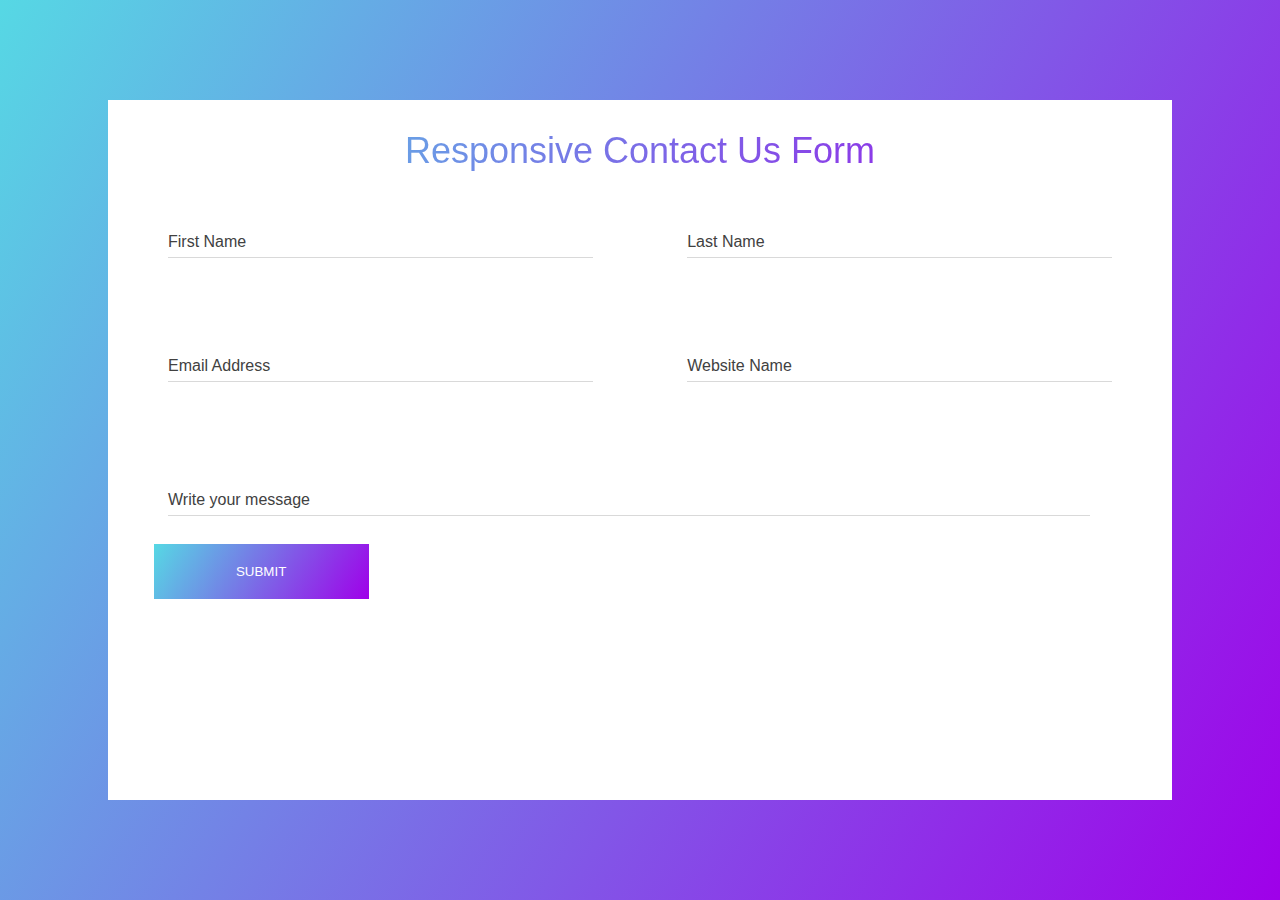
==== commit 60f46c9c: "did required red text under input" ====
--- a/index.html
+++ b/index.html
@@ -13,37 +13,69 @@
         <h1 id="title">Responsive Contact Us Form</h1>
         <div class="rows1">
           <div id="setOne">
-            <input class="userInputs" id="firstName" type="text" />
+            <input class="userInputs" id="firstName" type="text" required />
             <label for="firstName" id="labelFirstName">
               <span id="infoOne">First Name</span>
             </label>
+            <span id="required1" style="color: red;font-size: 12px;display: none;"
+            >Please enter your First Name.</span
+          >
+          <span id="validated1" style="color: red;font-size: 12px;display: none;"
+          >Must be longer 3 characters.</span
+        >
           </div>
           <div id="setTwo">
-            <input class="userInputs1" id="lastName" type="text" />
+            <input class="userInputs1" id="lastName" type="text" required />
             <label for="lastName" id="labelLastName">
               <span>Last Name</span>
             </label>
+            <span id="required2" style="color: red;font-size: 12px;display: none;"
+            >Please enter your Last Name</span
+          >
+          <span id="validated2" style="color: red;font-size: 12px;display: none;"
+          >Must be longer 3 characters.</span
+        >
           </div>
         </div>
         <div class="rows2">
           <div id="setThree">
-            <input class="userInputs2" id="email" type="text" />
+            <input class="userInputs2" id="email" type="text" required />
             <label for="email" id="labelEmail">
               <span>Email Address</span>
             </label>
+            <span id="required3" style="color: red;font-size: 12px;display: none;"
+            >Please enter your Email Address</span
+          >
+          <span id="validated3" style="color: red;font-size: 12px;display: none;"
+          >Must be longer 3 characters.</span
+        >
           </div>
           <div id="setFour">
-            <input class="userInputs3" id="websiteName" type="text" />
+            <input class="userInputs3" id="websiteName" type="text" required />
             <label for="websiteName" id="labelWebsiteName">
               <span>Website Name</span>
+              
             </label>
+            <span id="required4" style="color: red;font-size: 12px;display: none;"
+              >Please enter your Website Name</span
+            >
+            <span id="validated4" style="color: red;font-size: 12px;display: none;"
+            >Must be longer 3 characters.</span
+          >
+           
           </div>
         </div>
         <div class="rows3" id="setFive">
-          <input class="userInputs4" id="message" type="text" />
+          <input class="userInputs4" id="message" type="text" required />
           <label for="message" id="labelMessage">
             <span>Write your message</span>
           </label>
+          <span id="required5" style="color: red;font-size: 12px;display: none;"
+          >Please enter your Message</span
+        >
+        <span id="validated5" style="color: red;font-size: 12px;display: none;"
+        >Must be longer 3 characters.</span
+      >
         </div>
         <div id="submit">
           <button class="rows4">submit</button>
--- a/index.css
+++ b/index.css
@@ -58,7 +58,8 @@
   padding-bottom: 5px;
   margin-top: 25px;
 }
-#firstName:focus + label > span {
+#firstName:focus + label > span,
+#firstName:valid + label > span {
   -webkit-transition: top 0.2s ease, font-size 0.2s ease;
   transition: top 0.2s ease, font-size 0.2s ease;
   position: relative;
@@ -85,7 +86,8 @@
   padding-bottom: 5px;
   margin-top: 25px;
 }
-#lastName:focus + label > span {
+#lastName:focus + label > span,
+#lastName:valid + label > span {
   -webkit-transition: top 0.2s ease, font-size 0.2s ease;
   transition: top 0.2s ease, font-size 0.2s ease;
   position: relative;
@@ -120,7 +122,8 @@
   padding-bottom: 5px;
   margin-top: 25px;
 }
-#email:focus + label > span {
+#email:focus + label > span,
+#email:valid + label > span {
   -webkit-transition: top 0.2s ease, font-size 0.2s ease;
   transition: top 0.2s ease, font-size 0.2s ease;
   position: relative;
@@ -154,7 +157,8 @@
   padding-bottom: 5px;
   margin-top: 25px;
 }
-#websiteName:focus + label > span {
+#websiteName:focus + label > span,
+#websiteName:valid + label > span {
   -webkit-transition: top 0.2s ease, font-size 0.2s ease;
   transition: top 0.2s ease, font-size 0.2s ease;
   position: relative;
@@ -193,7 +197,8 @@
   padding-bottom: 5px;
   margin-top: 25px;
 }
-#message:focus + label > span {
+#message:focus + label > span,
+#message:valid + label > span {
   -webkit-transition: top 0.2s ease, font-size 0.2s ease;
   transition: top 0.2s ease, font-size 0.2s ease;
   position: relative;
@@ -243,7 +248,7 @@
   border-style: none;
   text-transform: uppercase;
   margin-right: 74%;
-  margin-top: 4%;
+  margin-top: 1%;
 }
 
 
